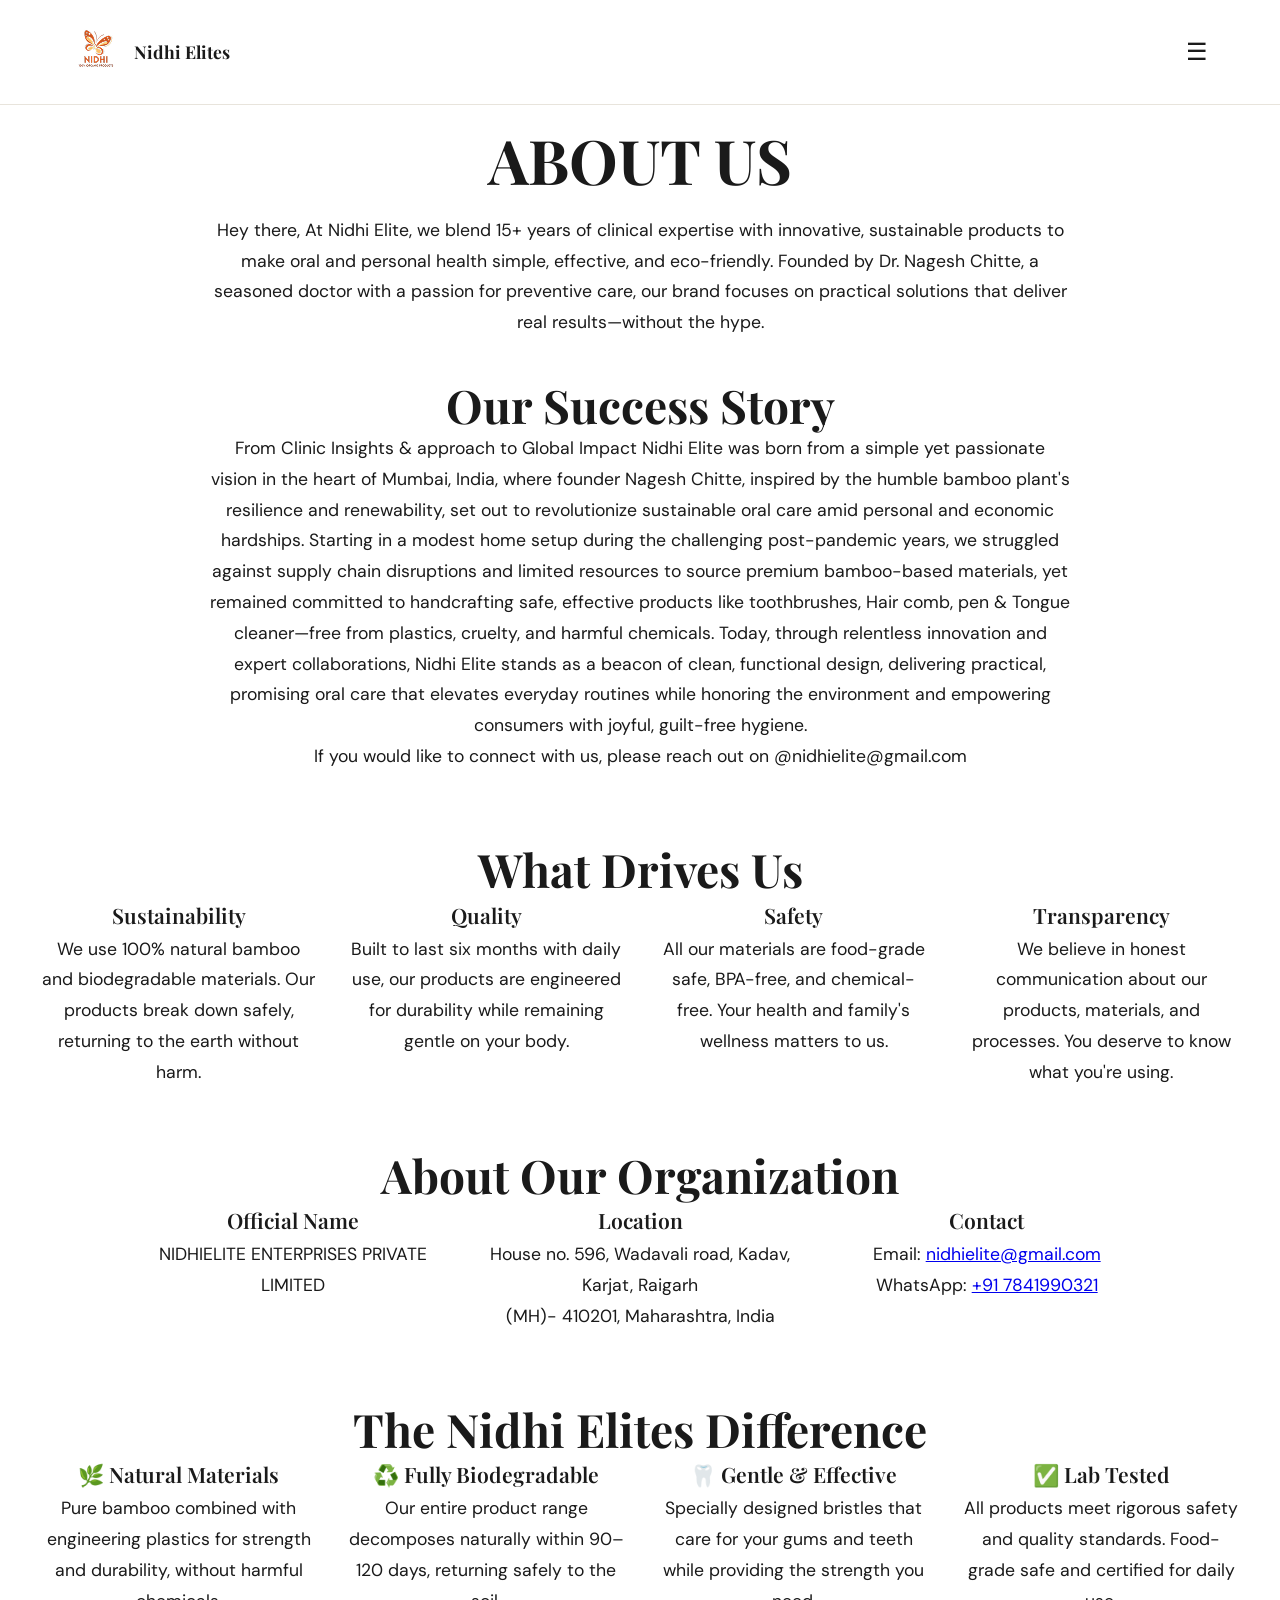
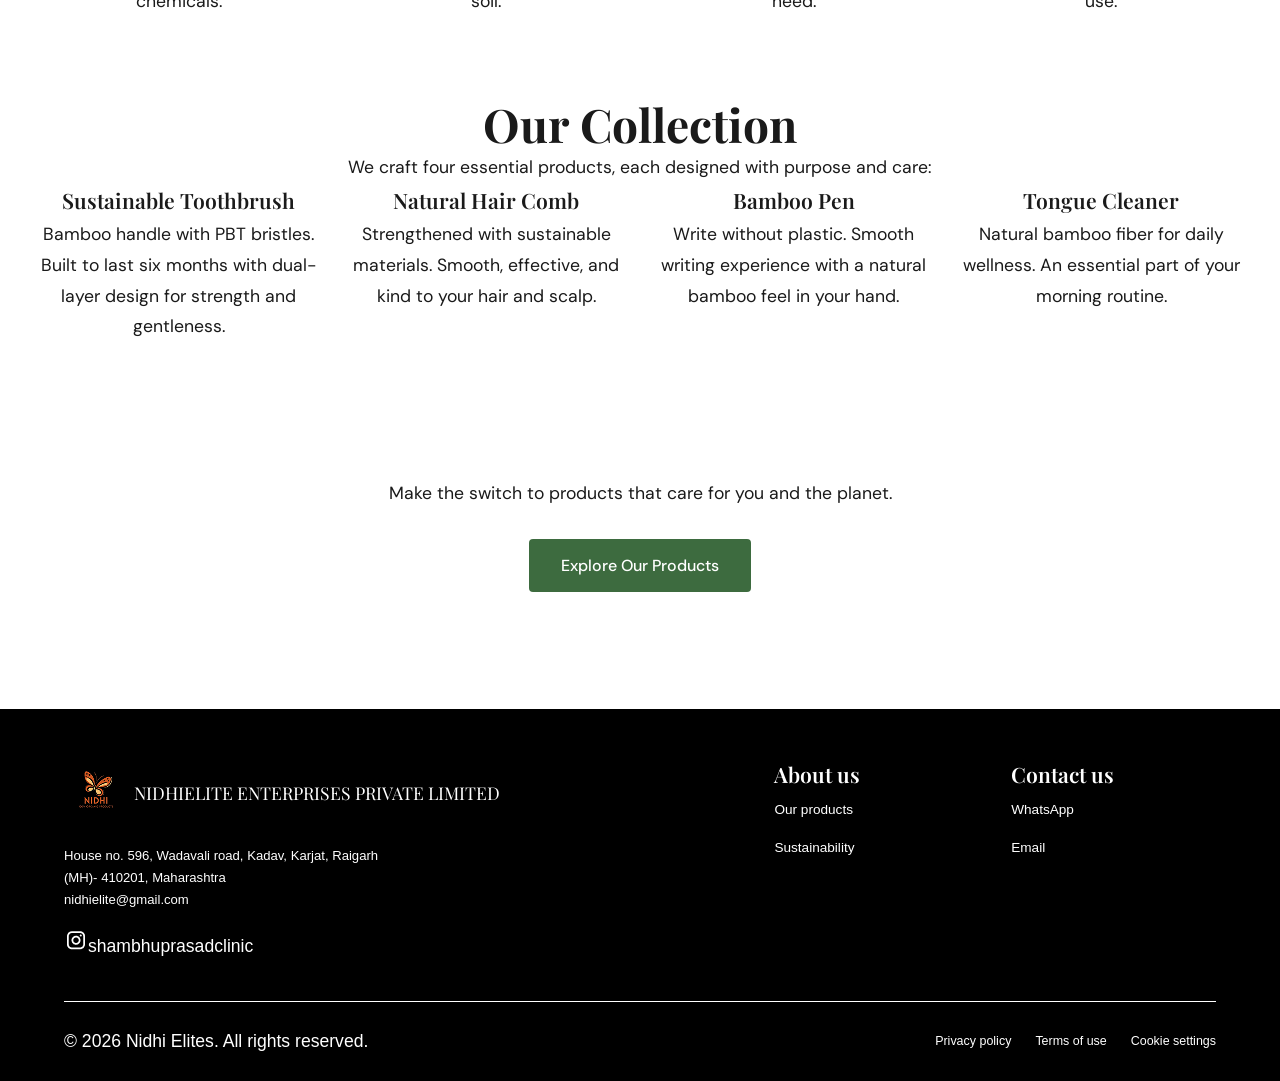
==== about.html @ a0122808 "Add files via upload" ====
<!DOCTYPE html>
<html lang="en">
<head>
  <meta charset="UTF-8" />
  <meta name="viewport" content="width=device-width, initial-scale=1.0"/>
  <title>About Nidhi Elites — Our Story</title>
  <link href="https://fonts.googleapis.com/css2?family=Playfair+Display:wght@400;600;700&family=DM+Sans:wght@300;400;500&display=swap" rel="stylesheet"/>
  <link rel="stylesheet" href="style.css"/>
</head>
<body>

  <!-- NAV -->
  <nav class="navbar">
    <div class="nav-logo">
      <a href="index.html" class="nav-logo" style="text-decoration:none;color:inherit;">
        <span class="logo-leaf"><img src="images/logo.png" alt="Nidhi Elites Logo"></span>
        <strong>Nidhi Elites</strong>
      </a>
    </div>
    <button class="sidebar-toggle" id="sidebarToggle">☰</button>
  </nav>

  <!-- SIDEBAR -->
  <aside class="sidebar" id="sidebar">
    <button class="sidebar-close" id="sidebarClose">✕</button>
    <ul class="sidebar-menu">
      <li><a href="index.html#products" class="sidebar-link">Shop</a></li>
      <li><a href="about.html" class="sidebar-link">About</a></li>
      <li><a href="index.html#impact" class="sidebar-link">Impact</a></li>
      <li><a href="index.html#resources" class="sidebar-link" id="resourcesLink">Resources</a></li>
      <li class="sidebar-divider sidebar-product-item"></li>
      <li class="sidebar-subtitle sidebar-product-item">Our collection</li>
      <li class="sidebar-product-item"><a href="products.html#toothbrush" class="sidebar-link">Toothbrush</a></li>
      <li class="sidebar-product-item"><a href="products.html#hair-comb" class="sidebar-link">Hair Comb</a></li>
      <li class="sidebar-product-item"><a href="products.html#tongue-cleaner" class="sidebar-link">Tongue Cleaner</a></li>
      <li class="sidebar-product-item"><a href="products.html#pen" class="sidebar-link">Pen</a></li>
    </ul>
  </aside>

  <!-- HERO -->
  <section class="hero-text" style="text-align: center; max-width: 900px; margin: 0 auto; padding: 20px 20px;">
      <h1>ABOUT US</h1>
      <p style="text-align: center;max-width: 900px; margin: 0 auto;">Hey there, At Nidhi Elite, we blend 15+ years of clinical expertise with innovative, sustainable products to make oral and personal health simple, effective, and eco-friendly. Founded by Dr. Nagesh Chitte, a seasoned doctor with a passion for preventive care, our brand focuses on practical solutions that deliver real results—without the hype.</p>
  </section>

  <!-- OUR STORY -->
  <section class="about-section" style="text-align: center; max-width: 900px; margin: 0 auto;padding: 20px 20px;">
    <h2>Our Success Story</h2>
    <p>From Clinic Insights & approach to Global Impact
Nidhi Elite was born from a simple yet passionate vision in the heart of Mumbai, India, where founder Nagesh Chitte, inspired by the humble bamboo plant's resilience and renewability, set out to revolutionize sustainable oral care amid personal and economic hardships. Starting in a modest home setup during the challenging post-pandemic years, we struggled against supply chain disruptions and limited resources to source premium bamboo-based materials, yet remained committed to handcrafting safe, effective products like toothbrushes, Hair comb, pen & Tongue cleaner—free from plastics, cruelty, and harmful chemicals. Today, through relentless innovation and expert collaborations, Nidhi Elite stands as a beacon of clean, functional design, delivering practical, promising oral care that elevates everyday routines while honoring the environment and empowering consumers with joyful, guilt-free hygiene.</p>
    <p>If you would like to connect with us, please reach out on @nidhielite@gmail.com</p>
  </section>

  <!-- OUR VALUES -->
  <section class="about-section" style="text-align: center;padding: 20px 20px;">
    <span class="tag">    </span>
    <h2>What Drives Us</h2>
    <div class="values-grid" style="display: flex; justify-content: center; flex-wrap: wrap; gap: 30px; max-width: 1200px; margin: 0 auto;">
      <div class="value-card" style="text-align: center; flex: 1; min-width: 200px;">
        <h3>Sustainability</h3>
        <p>We use 100% natural bamboo and biodegradable materials. Our products break down safely, returning to the earth without harm.</p>
      </div>
      <div class="value-card" style="text-align: center; flex: 1; min-width: 200px;">
        <h3>Quality</h3>
        <p>Built to last six months with daily use, our products are engineered for durability while remaining gentle on your body.</p>
      </div>
      <div class="value-card" style="text-align: center; flex: 1; min-width: 200px;">
        <h3>Safety</h3>
        <p>All our materials are food-grade safe, BPA-free, and chemical-free. Your health and family's wellness matters to us.</p>
      </div>
      <div class="value-card" style="text-align: center; flex: 1; min-width: 200px;">
        <h3>Transparency</h3>
        <p>We believe in honest communication about our products, materials, and processes. You deserve to know what you're using.</p>
      </div>
    </div>
  </section>

  <!-- COMPANY INFO -->
  <section class="about-section" style="text-align: center;padding: 10px 20px;">
    <span class="tag"></span>
    <h2>About Our Organization</h2>
    <div class="company-info" style="display: flex; justify-content: center; flex-wrap: wrap; gap: 40px; max-width: 1000px; margin: 0 auto;">
      <div class="info-block" style="text-align: center; flex: 1; min-width: 250px;">
        <h3>Official Name</h3>
        <p>NIDHIELITE ENTERPRISES PRIVATE LIMITED</p>
      </div>
      <div class="info-block" style="text-align: center; flex: 1; min-width: 250px;">
        <h3>Location</h3>
        <p>House no. 596, Wadavali road, Kadav, Karjat, Raigarh<br/>(MH)- 410201, Maharashtra, India</p>
      </div>
      <div class="info-block" style="text-align: center; flex: 1; min-width: 250px;">
        <h3>Contact</h3>
        <p>Email: <a href="mailto:nidhielite@gmail.com">nidhielite@gmail.com</a></p>
        <p>WhatsApp: <a href="https://wa.me/917841990321" target="_blank">+91 7841990321</a></p>
      </div>
    </div>
  </section>

  <!-- WHY CHOOSE US -->
  <section class="about-section" style="text-align: center;padding: 30px 20px;">
    <span class="tag"></span>
    <h2>The Nidhi Elites Difference</h2>
    <div class="difference-grid" style="display: flex; justify-content: center; flex-wrap: wrap; gap: 30px; max-width: 1200px; margin: 0 auto;">
      <div class="diff-card" style="text-align: center; flex: 1; min-width: 200px;">
        <h3>🌿 Natural Materials</h3>
        <p>Pure bamboo combined with engineering plastics for strength and durability, without harmful chemicals.</p>
      </div>
      <div class="diff-card" style="text-align: center; flex: 1; min-width: 200px;">
        <h3>♻️ Fully Biodegradable</h3>
        <p>Our entire product range decomposes naturally within 90–120 days, returning safely to the soil.</p>
      </div>
      <div class="diff-card" style="text-align: center; flex: 1; min-width: 200px;">
        <h3>🦷 Gentle & Effective</h3>
        <p>Specially designed bristles that care for your gums and teeth while providing the strength you need.</p>
      </div>
      <div class="diff-card" style="text-align: center; flex: 1; min-width: 200px;">
        <h3>✅ Lab Tested</h3>
        <p>All products meet rigorous safety and quality standards. Food-grade safe and certified for daily use.</p>
      </div>
    </div>
  </section>

  <!-- OUR PRODUCTS -->
  <section class="about-section" style="text-align: center;padding: 20px 20px;">
    <span class="tag"></span>
    <h2>Our Collection</h2>
    <p>We craft four essential products, each designed with purpose and care:</p>
    <div class="products-about" style="display: flex; justify-content: center; flex-wrap: wrap; gap: 30px; max-width: 1200px; margin: 0 auto;">
      <div class="product-about-item" style="text-align: center; flex: 1; min-width: 200px;">
        <h3>Sustainable Toothbrush</h3>
        <p>Bamboo handle with PBT bristles. Built to last six months with dual-layer design for strength and gentleness.</p>
      </div>
      <div class="product-about-item" style="text-align: center; flex: 1; min-width: 200px;">
        <h3>Natural Hair Comb</h3>
        <p>Strengthened with sustainable materials. Smooth, effective, and kind to your hair and scalp.</p>
      </div>
      <div class="product-about-item" style="text-align: center; flex: 1; min-width: 200px;">
        <h3>Bamboo Pen</h3>
        <p>Write without plastic. Smooth writing experience with a natural bamboo feel in your hand.</p>
      </div>
      <div class="product-about-item" style="text-align: center; flex: 1; min-width: 200px;">
        <h3>Tongue Cleaner</h3>
        <p>Natural bamboo fiber for daily wellness. An essential part of your morning routine.</p>
      </div>
    </div>
  </section>

  <!-- CTA SECTION -->
  <section class="cta-banner">
    <div class="cta-content" style="text-align: center; padding: 20px 20px;">
      
      <p style="margin-bottom: 30px;">Make the switch to products that care for you and the planet.</p>
      <a href="index.html#products" class="btn-primary">Explore Our Products</a>
    </div>
  </section>

  <!-- FOOTER -->
  <footer class="footer">
    <div class="footer-top">
      <div class="footer-brand">
        <div class="nav-logo">
          <span class="logo-leaf"><img src="images/logo.png" alt="Nidhi Elites Logo"></span>
          <solid>NIDHIELITE ENTERPRISES PRIVATE LIMITED</solid>
        </div>
        <p>House no. 596, Wadavali road, Kadav, Karjat, Raigarh<br/>(MH)- 410201, Maharashtra
           <br/><a href="mailto:nidhielite@gmail.com" style="color:var(--white);text-decoration:none;">nidhielite@gmail.com</a></p>
        <div class="social-icons">
          <a href="https://www.instagram.com/shambhuprasadclinic?igsh=MTZkZzl6ZjVzdzRlcA==" target="_blank"><img src="images/Social Links.png" alt="Instagram">shambhuprasadclinic</a>
        </div>
      </div>
      <div class="footer-links">
        <div class="footer-col">
          <h3>About us</h3>
          <ul>
            <li><a href="products.html">Our products</a></li>
            <li><a href="about.html">Sustainability</a></li>
          </ul>
        </div>
        <div class="footer-col">
          <h3>Contact us</h3>
          <ul>
            <li><a href="https://wa.me/917841990321" target="_blank">WhatsApp</a></li>
            <li><a href="mailto:nidhielite@gmail.com">Email</a></li>
          </ul>
        </div>
      </div>
    </div>
    <div class="footer-bottom">
      <p>© 2026 Nidhi Elites. All rights reserved.</p>
      <div class="footer-legal">
        <a href="#">Privacy policy</a>
        <a href="#">Terms of use</a>
        <a href="#">Cookie settings</a>
      </div>
    </div>
  </footer>

  <script src="script.js"></script>
</body>
</html>
---- style.css ----
/* ============================================================
   Nidhi Elites — Sustainable Oral Care
   Design: Organic / Natural / Editorial
   Palette: Warm cream, bamboo green, earth brown
   ============================================================ */

:root {
  --cream:      #FAF8F3;
  --green:      #3D6B3F;
  --green-light:#5C8F5E;
  --brown:      #7B5C3A;
  --earth:      #C4A882;
  --black:      #1A1A1A;
  --gray:       #6B6B6B;
  --gray-light: #F0EDE8;
  --white:      #FFFFFF;
  --font-display: 'Playfair Display', Georgia, serif;
  --font-body:    'DM Sans', sans-serif;
}

*, *::before, *::after { margin: 0; padding: 0; box-sizing: border-box; }

html { scroll-behavior: smooth; }

body {
  font-family: var(--font-body);
  background: var(--white);
  color: var(--black);
  font-size: 18px;
  line-height: 1.7;
}

img { max-width: 100%; height: auto; }

.shift-right { transform: translateX(-70px); }

/* ── TYPOGRAPHY ─────────────────────────────── */
h1, h2, h3 { font-family: var(--font-display); font-weight: 700; }
h1 { font-size: clamp(2.4rem, 4.8vw, 3.84rem); line-height: 1.15; }
h2 { font-size: clamp(1.92rem, 3.6vw, 2.88rem); line-height: 1.2; }
h3 { font-size: 1.32rem; font-weight: 600; }
p  { color: var(--black); font-size: 1.1rem; line-height: 1.75; }

.tag {
  display: inline-block;
  font-size: 0.85rem;
  font-weight: 500;
  letter-spacing: 0.12em;
  text-transform: uppercase;
  color: var(--green);
  margin-bottom: 0.5rem;
}
.tag.center { display: block; text-align: center; }

/* ── BUTTONS ────────────────────────────────── */
.btn-primary {
  display: inline-block;
  background: var(--green);
  color: #fff;
  padding: 0.8rem 2rem;
  border-radius: 4px;
  text-decoration: none;
  font-size: 1rem;
  font-weight: 500;
  transition: background 0.2s;
}
.btn-primary:hover { background: var(--green-light); }

.btn-outline {
  display: inline-block;
  border: 1.5px solid var(--green);
  color: var(--green);
  padding: 0.8rem 2rem;
  border-radius: 4px;
  text-decoration: none;
  font-size: 1rem;
  font-weight: 500;
  transition: all 0.2s;
}
.btn-outline:hover { background: var(--green); color: #fff; }

.btn-outline-sm {
  display: inline-block;
  border: 1.5px solid var(--green);
  color: var(--green);
  padding: 0.6rem 1.4rem;
  border-radius: 4px;
  text-decoration: none;
  font-size: 0.95rem;
  font-weight: 500;
  transition: all 0.2s;
}
.btn-outline-sm:hover { background: var(--green); color: #fff; }

.btn-login {
  font-size: 0.95rem;
  color: var(--black);
  text-decoration: none;
  font-weight: 500;
}

/* ── NAVBAR ─────────────────────────────────── */
.navbar {
  position: sticky;
  top: 0;
  z-index: 100;
  display: flex;
  align-items: center;
  justify-content: space-between;
  padding: 1rem 5%;
  background: var(--white);
  border-bottom: 1px solid #e8e4dc;
}

.nav-logo {
  display: flex;
  align-items: center;
  gap: 0.4rem;
  font-family: var(--font-display);
  font-size: 1.1rem;
  color: var(--black);
}
.logo-leaf { font-size: 1.1rem; }

.nav-links {
  display: flex;
  list-style: none;
  gap: 2rem;
}
.nav-links a {
  text-decoration: none;
  color: var(--black);
  font-size: 1rem;
  font-weight: 400;
  transition: color 0.2s;
}
.nav-links a:hover { color: var(--white); }

/* ── DROPDOWN MENU ──────────────────────────── */
.dropdown { position: relative; }

.dropdown-toggle { cursor: pointer; }

.dropdown-menu {
  display: none;
  position: absolute;
  top: calc(100% + 14px);
  left: 50%;
  transform: translateX(-50%);
  background: var(--white);
  border: 1px solid #FFFFFF;
  border-radius: 12px;
  box-shadow: 0 12px 40px rgba(0,0,0,0.10);
  min-width: 280px;
  z-index: 200;
  overflow: hidden;
  animation: dropFade 0.18s ease;
}

@keyframes dropFade {
  from { opacity: 0; transform: translateX(-50%) translateY(-6px); }
  to   { opacity: 1; transform: translateX(-50%) translateY(0); }
}

.dropdown:hover .dropdown-menu,
.dropdown.open  .dropdown-menu { display: block; }

.dropdown-header {
  font-size: 0.68rem;
  font-weight: 700;
  letter-spacing: 0.12em;
  text-transform: uppercase;
  color: var(--white);
  padding: 0.9rem 1.2rem 0.5rem;
  border-bottom: 1px solid #FFFFFF;
}

.dropdown-item {
  display: flex;
  align-items: center;
  gap: 0.9rem;
  padding: 0.75rem 1.2rem;
  text-decoration: none;
  color: var(--white);
  transition: background 0.15s;
  border-bottom: 1px solid #FFFFFF;
}
.dropdown-item:last-of-type { border-bottom: none; }
.dropdown-item:hover { background: #FFFFFF; }

.drop-icon {
  font-size: 1.4rem;
  width: 36px;
  height: 36px;
  background: var(--white);
  border-radius: 8px;
  display: flex;
  align-items: center;
  justify-content: center;
  flex-shrink: 0;
}

.dropdown-item div { display: flex; flex-direction: column; gap: 2px; }
.dropdown-item strong { font-size: 0.88rem; font-weight: 500; color: var(--black); }
.dropdown-item span  { font-size: 0.75rem; color: var(--white); }

.dropdown-footer {
  padding: 0.75rem 1.2rem;
  background: #FFFFFF;
  border-top: 1px solid #FFFFFF;
}
.dropdown-footer a {
  font-size: 0.82rem;
  font-weight: 500;
  color: var(--white);
  text-decoration: none;
}
.dropdown-footer a:hover { text-decoration: underline; }

/* ── HERO ───────────────────────────────────── */
.hero {
  display: grid;
  grid-template-columns: 1fr 1fr;
  gap: 3rem;
  align-items: center;
  padding: 5rem 5%;
  background: var(--white);
  min-height: 85vh;
}

.hero-text h1 { margin-bottom: 1.2rem; color: var(--black); }
.hero-text p  { margin-bottom: 2rem; max-width: 480px; }
.hero-btns    { display: flex; gap: 1rem; }

.hero img { max-width: 100%; height: auto; }

.hero-image { display: flex; justify-content: center; align-items: center; }

.hero-img-placeholder {
  width: 100%;
  max-width: 480px;
  border-radius: 12px;
  overflow: hidden;
}

.img-mock {
  background: linear-gradient(135deg, #FFFFFF 0%, #FFFFFF 50%, #FFFFFF 100%);
  padding: 2.5rem 2rem;
  border-radius: 12px;
  min-height: 360px;
  display: flex;
  flex-direction: column;
  align-items: center;
  justify-content: center;
  gap: 1.5rem;
}

.brush-row {
  display: flex;
  gap: 10px;
  align-items: flex-end;
}

.brush {
  width: 18px;
  border-radius: 9px 9px 3px 3px;
  background: linear-gradient(to bottom, #FFFFFF, #FFFFFF);
}
.b1 { height: 140px; }
.b2 { height: 160px; background: linear-gradient(to bottom, #FFFFFF, #FFFFFF); }
.b3 { height: 150px; }
.b4 { height: 155px; background: linear-gradient(to bottom, #FFFFFF, #FFFFFF); }
.b5 { height: 145px; background: linear-gradient(to bottom, #FFFFFF, #FFFFFF); }

.img-label {
  color: rgba(255,255,255,0.85);
  font-size: 0.85rem;
  text-align: center;
  font-weight: 500;
}

/* ── ESSENTIALS BANNER ──────────────────────── */
.essentials-banner {
  display: grid;
  grid-template-columns: 1fr 2fr;
  gap: 3rem;
  align-items: start;
  padding: 3.5rem 5%;
  border-top: 1px solid #FFFFFF;
  border-bottom: 1px solid #FFFFFF;
   background: var(--white);
}

.banner-left h2 { margin-top: 0.4rem;
color: #000000; }
.banner-right p  { margin-bottom: 1.2rem; 
color: #000000;}

/* ── PRODUCTS GRID ──────────────────────────── */
.products {
  padding: 5rem 5%;
  background: var(--white);
}

.section-title { text-align: center; margin: 0.5rem 0; }
.section-sub   { text-align: center; color: var(--white); margin-bottom: 3rem; font-size: 0.9rem; }

.product-grid {
  display: grid;
  grid-template-columns: repeat(4, 1fr);
  gap: 1.5rem;
}

.product-card {
  background: var(--white);
  border-radius: 10px;
  overflow: hidden;
  transition: transform 0.25s, box-shadow 0.25s;
}
.product-card:hover {
  transform: translateY(-4px);
  box-shadow: 0 12px 32px rgba(0,0,0,0.08);
}
.product-card.featured { background: #FFFFFF; }
.product-card.featured h3, .product-card.featured p { color: #FFFFFF; }
.product-card.featured .link-explore { color: #000000; }

.product-img {
  min-height: 160px;
  display: flex;
  align-items: center;
  justify-content: center;
  font-size: 3rem;
}
.p1 { background: #FFFFFF; }
.p2 { background: #FFFFFF; }
.p3 { background: #FFFFFF; }
.p4 { background: #FFFFFF; }

.product-card > h3,
.product-card > p,
.product-card > a { display: block; padding: 0 1.2rem; }
.product-card > h3 { padding-top: 1.2rem; margin-bottom: 0.4rem; font-size: 1rem; }
.product-card > p  { font-size: 0.82rem; margin-bottom: 0.8rem; }
.product-card > a  { padding-bottom: 1.2rem; }

.link-explore {
  font-size: 0.82rem;
  color: var(--black);
  text-decoration: none;
  font-weight: 600;
}
.link-explore:hover { text-decoration: underline; }

/* ── BRISTLES SECTION ───────────────────────── */
.bristles {
  display: grid;
  grid-template-columns: 1fr 1fr;
  gap: 4rem;
  align-items: center;
  justify-content: space-between;
  padding: 5rem 5%;
  background: var(--white);
}

.bristles-text h2 { margin: 0.5rem 0 1rem; }
.bristles-text > p { margin-bottom: 2rem; }

.bristles-features {
  display: grid;
  grid-template-columns: 1fr 1fr;
  gap: 1.5rem;
  margin-bottom: 2rem;
}
.feature strong { display: block; font-size: 0.9rem; color: var(--black); margin-bottom: 0.3rem; }
.feature p      { font-size: 0.82rem; }

.bristle-visual {
  background: linear-gradient(135deg, #2C3E2D, #4A6B4C);
  border-radius: 16px;
  padding: 2.5rem;
  min-height: 340px;
  display: flex;
  flex-direction: column;
  align-items: center;
  justify-content: center;
  gap: 1.5rem;
}

.bristle-img {
  height: 160px;
  display: flex;
  align-items: center;
  justify-content: center;
  font-size: 3rem;
}
.nav-logo solid {
    color: #ffffff;
}
.footer-brand p {
    color: #ffffff;
}

/*
.char-brushes {
  display: flex;
  gap: 12px;
  align-items: flex-end;
}

.char-brush {
  width: 22px;
  border-radius: 11px 11px 3px 3px;
  background: linear-gradient(to bottom, #C4A882, #7B5C3A);
}
.cb1 { height: 120px; }
.cb2 { height: 150px; background: linear-gradient(to bottom, #e8c49a, #a07850); }
.cb3 { height: 130px; background: linear-gradient(to bottom, #1a1a1a, #333); }

.char-badge {
  display: flex;
  flex-direction: column;
  gap: 0.5rem;
  align-items: center;
}
.char-badge span {
  background: rgba(255,255,255,0.15);
  color: #fff;
  font-size: 0.78rem;
  padding: 0.3rem 0.9rem;
  border-radius: 20px;
}*/
.whatsapp-btn {
  background-color: #2d6a4f;
  color: white;
  padding: 10px 20px;
  border-radius: 6px;
  text-decoration: none;
  font-family: Arial, sans-serif;
  display: inline-block;
}
.whatsapp-btn:hover {
  background-color: #2d6a4f; /* Darker green on hover */
}

/* ── WHY PBT ────────────────────────────────── */
.why-pbt {
  display: grid;
  grid-template-columns: 1fr 1fr;
  gap: 4rem;
  align-items: center;
  padding: 5rem 5%;
  background: var(--white);
}

.smile-visual {
  background: linear-gradient(135deg, #ffffff, #ffffff);
  border-radius: 16px;
  min-height: 360px;
  display: flex;
  flex-direction: column;
  align-items: center;
  justify-content: center;
  gap: 1rem;
}

.smile-circle { font-size: 6rem; }

.pbt-brand-label {
  font-family: var(--font-display);
  font-size: 0.95rem;
  color: var(--white);
  font-style: bold;
}

.tooth-icon { font-size: 2.5rem; margin-bottom: 0.5rem; }
.pbt-text h2 { margin-bottom: 1rem; }

/* ── WHAT MATTERS ───────────────────────────── */
.what-matters {
  padding: 5rem 5%;
  background: var(--white);
}

.matters-grid {
  display: grid;
  grid-template-columns: 1fr 1fr 1.2fr;
  gap: 1.5rem;
  margin-top: 3rem;
}

.matter-card {
  background: var(--white);
  border-radius: 12px;
  padding: 2rem;
  border: 1px solid #ffffff;
}
.matter-card.restoration {
  background: var(--white);
}

.matter-tag {
  display: inline-block;
  font-size: 0.7rem;
  font-weight: 600;
  letter-spacing: 0.1em;
  text-transform: uppercase;
  padding: 0.25rem 0.7rem;
  border-radius: 20px;
  margin-bottom: 0.8rem;
}
.matter-tag.wellness  { background: #ffffff; color: #000000; }
.matter-tag.restore   { background: #ffffff; color: #000000; }

.matter-card h3 { font-size: 1rem; margin-bottom: 0.5rem; }
.matter-card p  { font-size: 0.82rem; margin-bottom: 1rem; }

.link-learn {
  font-size: 0.82rem;
  color: var(--white);
  text-decoration: none;
  font-weight: 500;
}

.bamboo-forest-mock {
  border-radius: 12px;
  overflow: hidden;
  height: 100%;
  min-height: 220px;
}

.forest-bg {
  background: linear-gradient(160deg, #ffffff 0%, #ffffff 60%, #ffffff 100%);
  height: 100%;
  min-height: 220px;
  display: flex;
  flex-direction: column;
  align-items: center;
  justify-content: center;
  padding: 2rem;
  text-align: center;
  gap: 0.8rem;
}

.forest-text {
  color: #000000;
  font-size: 0.95rem;
  font-weight: 600;
  line-height: 1.5;
}

.forest-sub {
  color: rgba(196,230,196,0.7);
  font-size: 0.78rem;
}

/* ── CTA BANNER ─────────────────────────────── */
/*.cta-banner {
  position: relative;
  padding: 6rem 5%;
  text-align: center;
  background: linear-gradient(135deg, #1A3A1B, #2D5A2E, #1A3A1B);
  overflow: hidden;
}

.bamboo-bg-overlay {
  position: absolute;
  inset: 0;
  background-image: repeating-linear-gradient(
    90deg,
    transparent,
    transparent 40px,
    rgba(255,255,255,0.03) 40px,
    rgba(255,255,255,0.03) 42px
  );
}

.cta-content { position: relative; z-index: 1; }
.cta-content h2 {
  font-family: var(--font-display);
  font-size: clamp(2rem, 5vw, 3.5rem);
  color: #ffff;
  margin-bottom: 2rem;
  letter-spacing: 0.02em;
}*/

.cta-banner {
  position: relative;
  background: url('bamboo-bg.jpg') center/cover;
  padding: 6rem 5%;
  text-align: center;
  color: white;
   background-color: white;
  
}
.help-section
{
  background: #ffffff;
}
/* ── FAQ ────────────────────────────────────── */
.faq {
  padding: 5rem 5%;
  max-width: 780px;
  margin: 0 auto;
  background: #ffffff;
}

.faq h2 { margin-bottom: 0.4rem; background: white; padding: 0.5rem 1rem; }
.faq .section-sub { text-align: left; margin-bottom: 2.5rem; }

.faq-list { display: flex; flex-direction: column; gap: 0; }

.faq-item {
  border-bottom: 1px solid #e0dbd2;
  padding: 1.2rem 0;
  cursor: pointer;
}

.faq-q {
  display: flex;
  justify-content: space-between;
  align-items: center;
  font-weight: 500;
  font-size: 0.95rem;
  color: var(--black);
}

.faq-icon {
  color: var(--black);
  font-size: 1.1rem;
  font-weight: 400;
}

.faq-a {
  display: none;
  margin-top: 0.8rem;
  font-size: 0.88rem;
  color: var(--black);
  line-height: 1.75;
}

.faq-item.active .faq-a { display: block; }

/* ── NEED MORE HELP ─────────────────────────── */
.help-section {
  padding: 3rem 5%;
  border-top: 1px solid #FFFFFF;
}
.help-section h2 { margin-bottom: 0.3rem; }
.help-section p  { margin-bottom: 1.2rem; }

/* ── FOOTER ─────────────────────────────────── */
.footer {
  background: #000000;
  border-top: 1px solid #FFFFFF;
  padding: 3rem 5% 1.5rem;
  font-family: Arial, sans-serif;
  color:var(--white);
}

.footer-top {
  display: grid;
  grid-template-columns: 1.5fr 1fr;
  gap: 3rem;
  margin-bottom: 2.5rem;
    
}

.footer-brand .nav-logo { margin-bottom: 1rem; }
.footer-brand p { font-size: 0.82rem; line-height: 1.7; margin-bottom: 1rem; }

.social-icons { display: flex; gap: 0.8rem; font-size: 1.1rem; }
.social-icons a { text-decoration: none;color: var(--white) }

.footer-links {
  display: grid;
  grid-template-columns: 1fr 1fr;
  gap: 2rem;
    
}

.footer-col h4 {
  font-size: 0.82rem;
  font-weight: 600;
  text-transform: uppercase;
  letter-spacing: 0.08em;
  color: var(--white);
  margin-bottom: 1rem;
 
}
.footer-col ul { list-style: none; display: flex; flex-direction: column; gap: 0.5rem; }
.footer-col a  { text-decoration: none; color: var(--white); font-size: 0.85rem; }
.footer-col a:hover { color: var(--white); }

.footer-bottom {
  display: flex;
  justify-content: space-between;
  align-items: center;
  padding-top: 1.5rem;
  border-top: 1px solid #ffffff;
  font-size: 0.78rem;
  color: var(--white);
}

.footer-bottom p { color: white; }

.footer-legal { display: flex; gap: 1.5rem; }
.footer-legal a { color: var(--white); text-decoration: none; }
.footer-legal a:hover { color: var(--white); }

/* ── SCROLL ANIMATIONS ──────────────────────── */
.fade-up {
  opacity: 0;
  transform: translateY(24px);
  transition: opacity 0.6s ease, transform 0.6s ease;
}
.fade-up.visible {
  opacity: 1;
  transform: translateY(0);
}

/* ── RESPONSIVE ─────────────────────────────── */
.legal-links a {
  margin-left: 15px;
  color: #ffffff;
  text-decoration: none;
}

.legal-links a:hover {
  text-decoration: underline;
}

/* ── RESPONSIVE ─────────────────────────────── */
@media (max-width: 900px) {
  .hero, .bristles, .why-pbt { grid-template-columns: 1fr; }
  .product-grid  { grid-template-columns: repeat(2, 1fr); }
  .matters-grid  { grid-template-columns: 1fr; }
  .essentials-banner { grid-template-columns: 1fr; }
  .footer-top    { grid-template-columns: 1fr; }
}

@media (max-width: 580px) {
  .product-grid { grid-template-columns: 1fr; }
  .nav-links    { display: none; }
  .hero         { padding: 3rem 5%; min-height: auto; }
  .navbar       { padding: 1rem 5%; }
}

/* Responsive adjustments */
@media (max-width: 768px) {
  .bottom-container {
    flex-direction: column;
    text-align: center;
    gap: 10px;
  }
  
  .legal-links a {
    margin: 0 10px;
  }
}

/* ── SIDEBAR ────────────────────────────────── */
.sidebar-toggle {
  display: block;
  background: none;
  border: none;
  font-size: 1.5rem;
  cursor: pointer;
  color: var(--black);
  padding: 0.5rem;
}

.sidebar {
  display: none;
  position: fixed;
  top: 0;
  left: 0;
  width: 100%;
  height: 100%;
  background: rgba(0, 0, 0, 0.5);
  z-index: 200;
  animation: fadeIn 0.3s ease;
}

.sidebar.active {
  display: flex;
}

.sidebar-menu {
  position: fixed;
  top: 0;
  right: 0;
  width: 250px;
  height: 100%;
  background: var(--white);
  list-style: none;
  padding: 3rem 0;
  box-shadow: -2px 0 8px rgba(0, 0, 0, 0.1);
  animation: slideIn 0.3s ease;
  z-index: 210;
}

.sidebar-close {
  position: fixed;
  top: 1rem;
  right: 1rem;
  background: none;
  border: none;
  font-size: 1.5rem;
  cursor: pointer;
  color: var(--black);
  z-index: 211;
}

.sidebar-link {
  display: block;
  padding: 1rem 1.5rem;
  text-decoration: none;
  color: var(--black);
  font-weight: 500;
  transition: background 0.2s, color 0.2s;
  border-left: 3px solid transparent;
}

.sidebar-link:hover {
  background: var(--gray-light);
  color: var(--green);
  border-left-color: var(--green);
}

.sidebar-divider {
  height: 1px;
  background: #e0dbd2;
  margin: 0.5rem 0;
  list-style: none;
}

.sidebar-subtitle {
  display: block;
  padding: 1rem 1.5rem 0.5rem;
  font-size: 0.75rem;
  font-weight: 700;
  letter-spacing: 0.1em;
  text-transform: uppercase;
  color: var(--green);
  list-style: none;
}

.sidebar-product-item {
  display: none;
  list-style: none;
}

.sidebar-product-item.active {
  display: block;
}

@keyframes fadeIn {
  from { opacity: 0; }
  to { opacity: 1; }
}

@keyframes slideIn {
  from { transform: translateX(100%); }
  to { transform: translateX(0); }
}
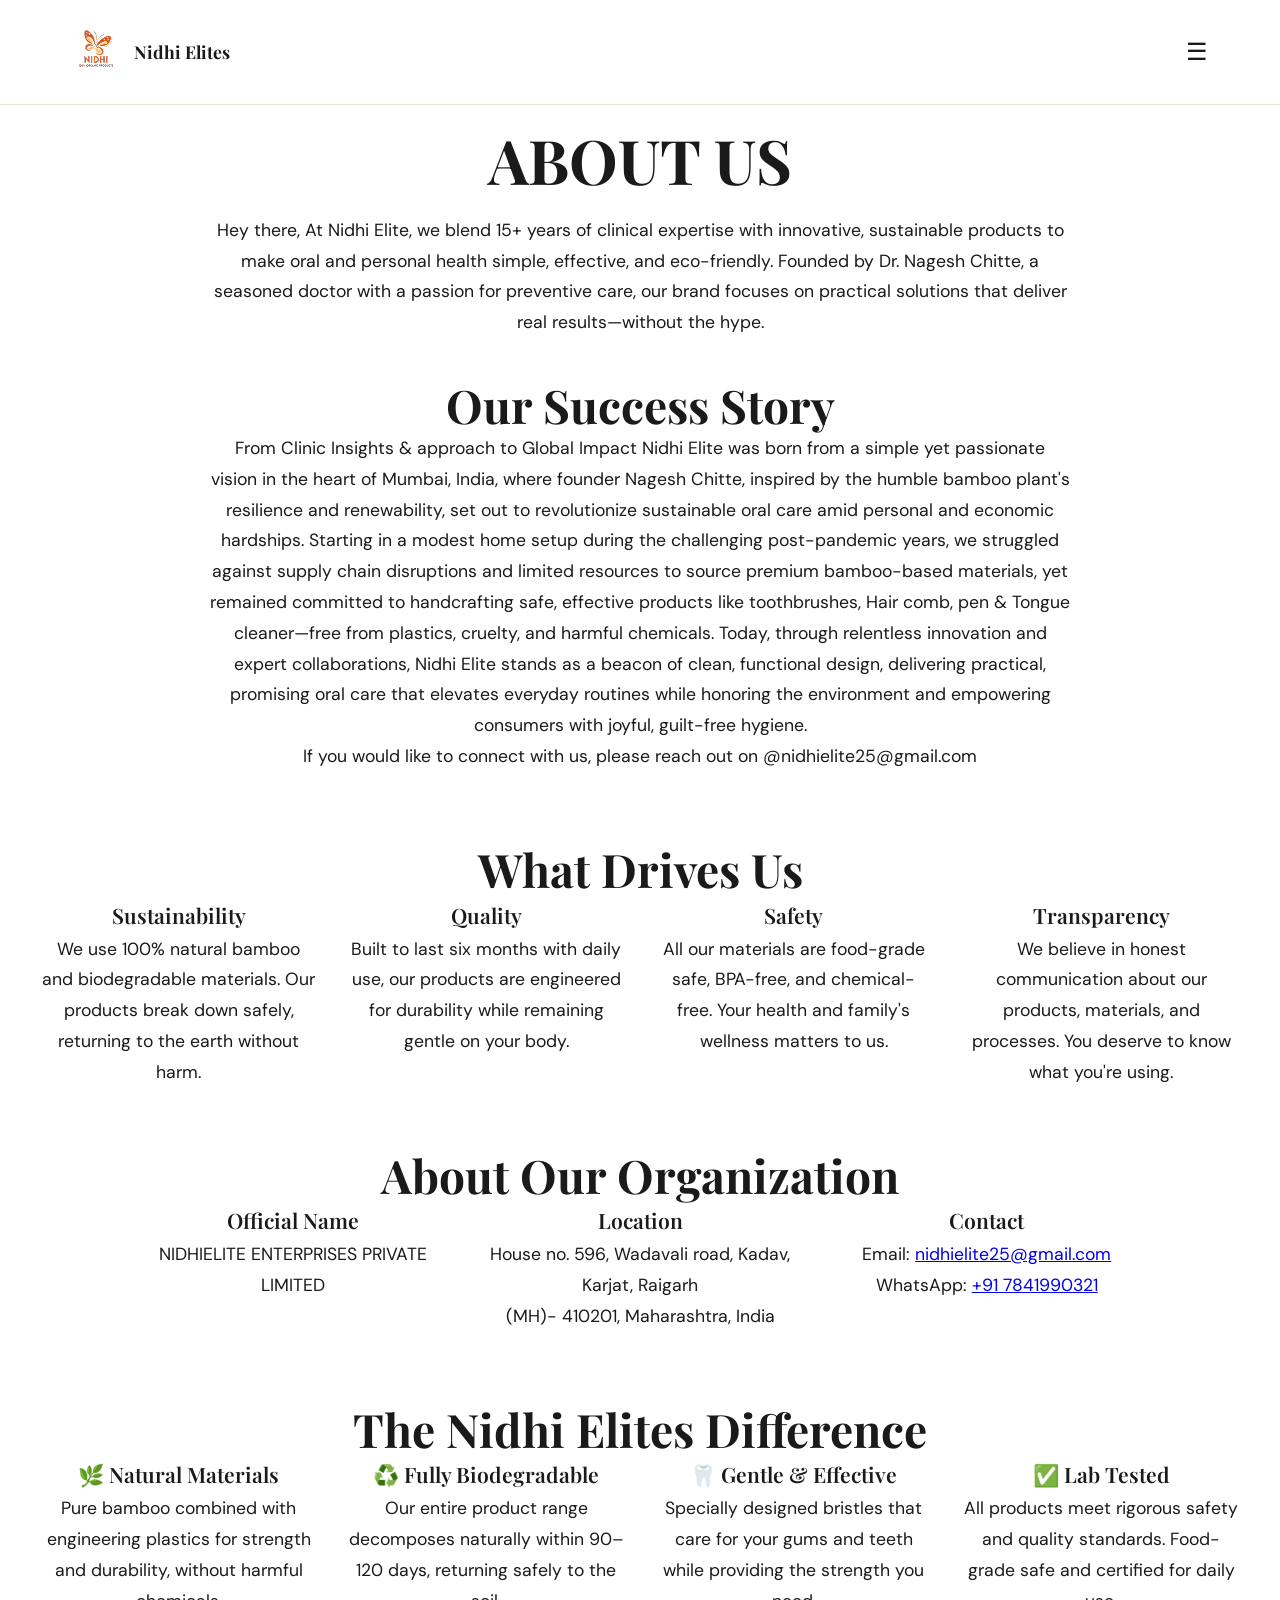
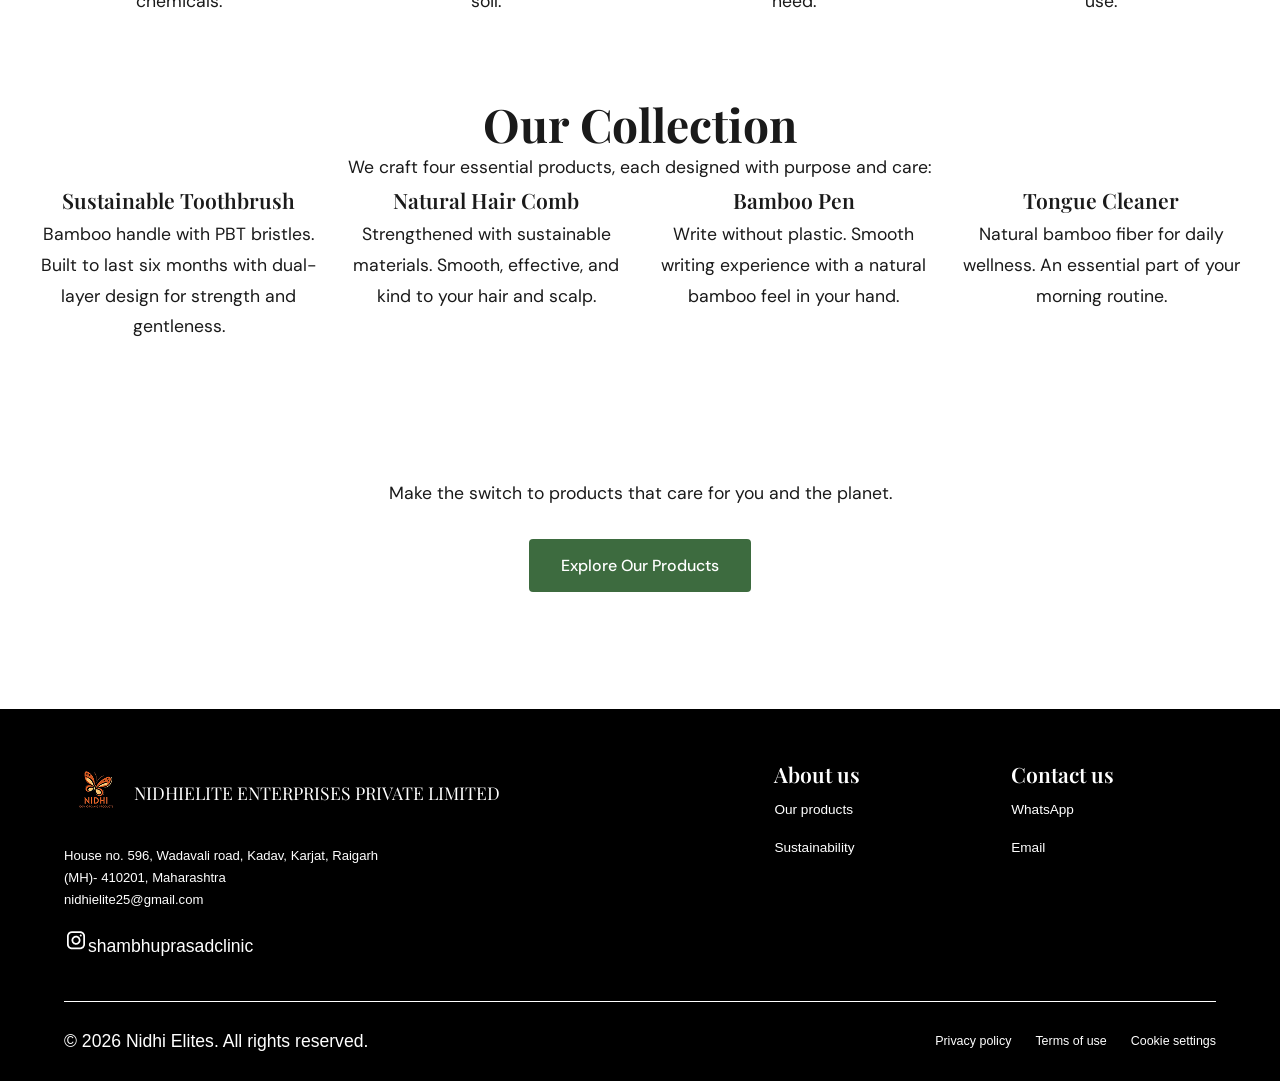
==== commit 51ef53c3: "Added new support to products" ====
--- a/about.html
+++ b/about.html
@@ -24,7 +24,7 @@
   <aside class="sidebar" id="sidebar">
     <button class="sidebar-close" id="sidebarClose">✕</button>
     <ul class="sidebar-menu">
-      <li><a href="index.html#products" class="sidebar-link">Shop</a></li>
+      <li><a href="products.html" class="sidebar-link">Shop</a></li>
       <li><a href="about.html" class="sidebar-link">About</a></li>
       <li><a href="index.html#impact" class="sidebar-link">Impact</a></li>
       <li><a href="index.html#resources" class="sidebar-link" id="resourcesLink">Resources</a></li>
@@ -48,7 +48,7 @@
     <h2>Our Success Story</h2>
     <p>From Clinic Insights & approach to Global Impact
 Nidhi Elite was born from a simple yet passionate vision in the heart of Mumbai, India, where founder Nagesh Chitte, inspired by the humble bamboo plant's resilience and renewability, set out to revolutionize sustainable oral care amid personal and economic hardships. Starting in a modest home setup during the challenging post-pandemic years, we struggled against supply chain disruptions and limited resources to source premium bamboo-based materials, yet remained committed to handcrafting safe, effective products like toothbrushes, Hair comb, pen & Tongue cleaner—free from plastics, cruelty, and harmful chemicals. Today, through relentless innovation and expert collaborations, Nidhi Elite stands as a beacon of clean, functional design, delivering practical, promising oral care that elevates everyday routines while honoring the environment and empowering consumers with joyful, guilt-free hygiene.</p>
-    <p>If you would like to connect with us, please reach out on @nidhielite@gmail.com</p>
+    <p>If you would like to connect with us, please reach out on @nidhielite25@gmail.com</p>
   </section>
 
   <!-- OUR VALUES -->
@@ -90,7 +90,7 @@
       </div>
       <div class="info-block" style="text-align: center; flex: 1; min-width: 250px;">
         <h3>Contact</h3>
-        <p>Email: <a href="mailto:nidhielite@gmail.com">nidhielite@gmail.com</a></p>
+        <p>Email: <a href="mailto:nidhielite25@gmail.com">nidhielite25@gmail.com</a></p>
         <p>WhatsApp: <a href="https://wa.me/917841990321" target="_blank">+91 7841990321</a></p>
       </div>
     </div>
@@ -163,7 +163,7 @@
           <solid>NIDHIELITE ENTERPRISES PRIVATE LIMITED</solid>
         </div>
         <p>House no. 596, Wadavali road, Kadav, Karjat, Raigarh<br/>(MH)- 410201, Maharashtra
-           <br/><a href="mailto:nidhielite@gmail.com" style="color:var(--white);text-decoration:none;">nidhielite@gmail.com</a></p>
+           <br/><a href="mailto:nidhielite25@gmail.com" style="color:var(--white);text-decoration:none;">nidhielite25@gmail.com</a></p>
         <div class="social-icons">
           <a href="https://www.instagram.com/shambhuprasadclinic?igsh=MTZkZzl6ZjVzdzRlcA==" target="_blank"><img src="images/Social Links.png" alt="Instagram">shambhuprasadclinic</a>
         </div>
@@ -180,7 +180,7 @@
           <h3>Contact us</h3>
           <ul>
             <li><a href="https://wa.me/917841990321" target="_blank">WhatsApp</a></li>
-            <li><a href="mailto:nidhielite@gmail.com">Email</a></li>
+            <li><a href="mailto:nidhielite25@gmail.com">Email</a></li>
           </ul>
         </div>
       </div>
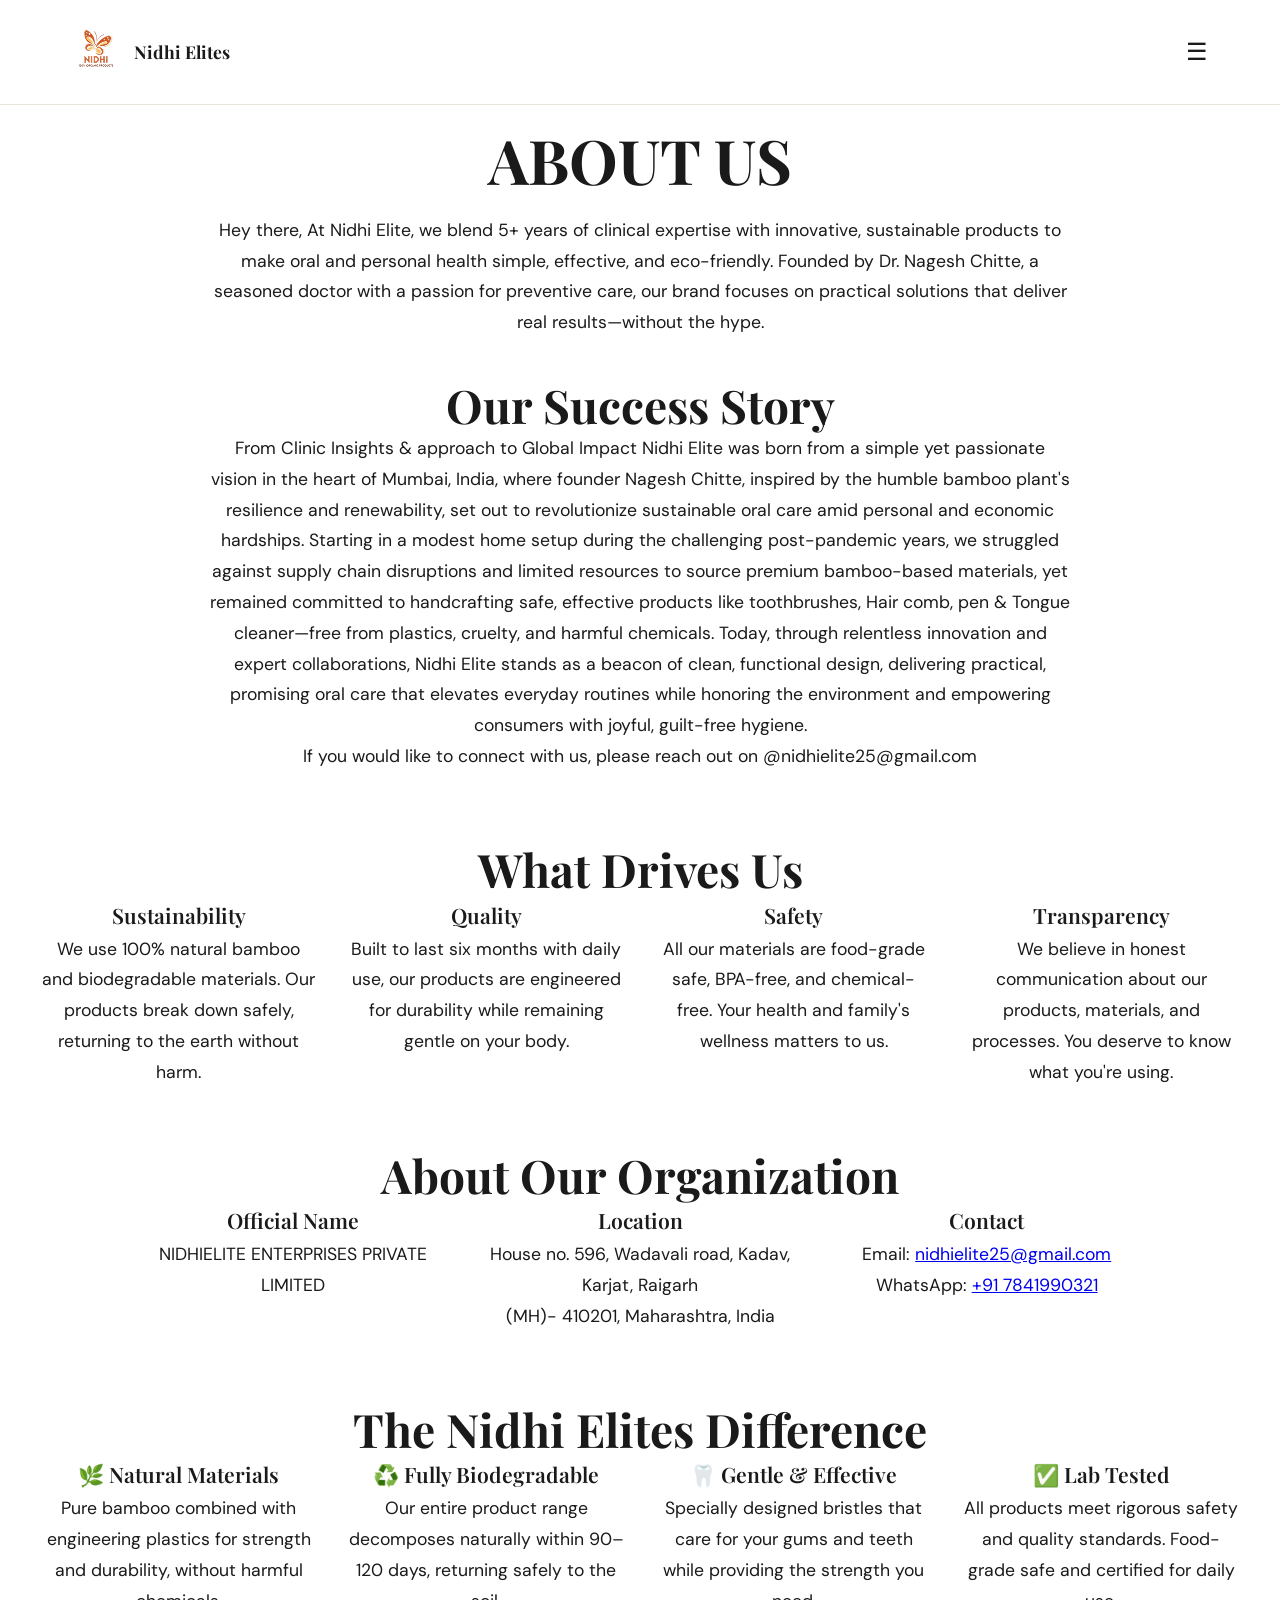
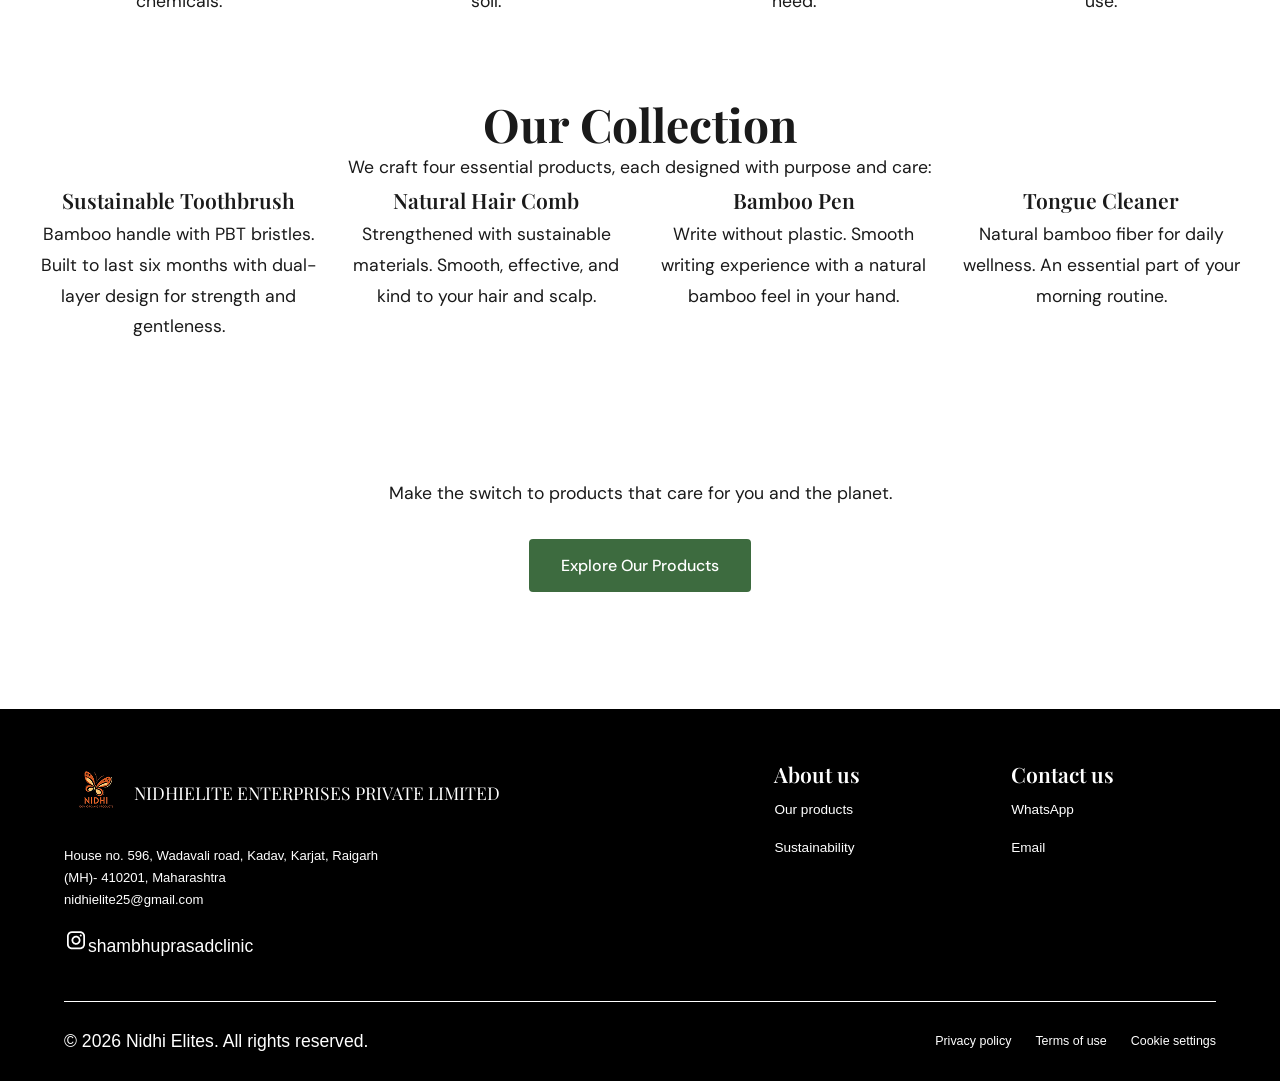
==== commit 81f61745: "Add files via upload updated info" ====
--- a/about.html
+++ b/about.html
@@ -40,7 +40,7 @@
   <!-- HERO -->
   <section class="hero-text" style="text-align: center; max-width: 900px; margin: 0 auto; padding: 20px 20px;">
       <h1>ABOUT US</h1>
-      <p style="text-align: center;max-width: 900px; margin: 0 auto;">Hey there, At Nidhi Elite, we blend 15+ years of clinical expertise with innovative, sustainable products to make oral and personal health simple, effective, and eco-friendly. Founded by Dr. Nagesh Chitte, a seasoned doctor with a passion for preventive care, our brand focuses on practical solutions that deliver real results—without the hype.</p>
+      <p style="text-align: center;max-width: 900px; margin: 0 auto;">Hey there, At Nidhi Elite, we blend 5+ years of clinical expertise with innovative, sustainable products to make oral and personal health simple, effective, and eco-friendly. Founded by Dr. Nagesh Chitte, a seasoned doctor with a passion for preventive care, our brand focuses on practical solutions that deliver real results—without the hype.</p>
   </section>
 
   <!-- OUR STORY -->
